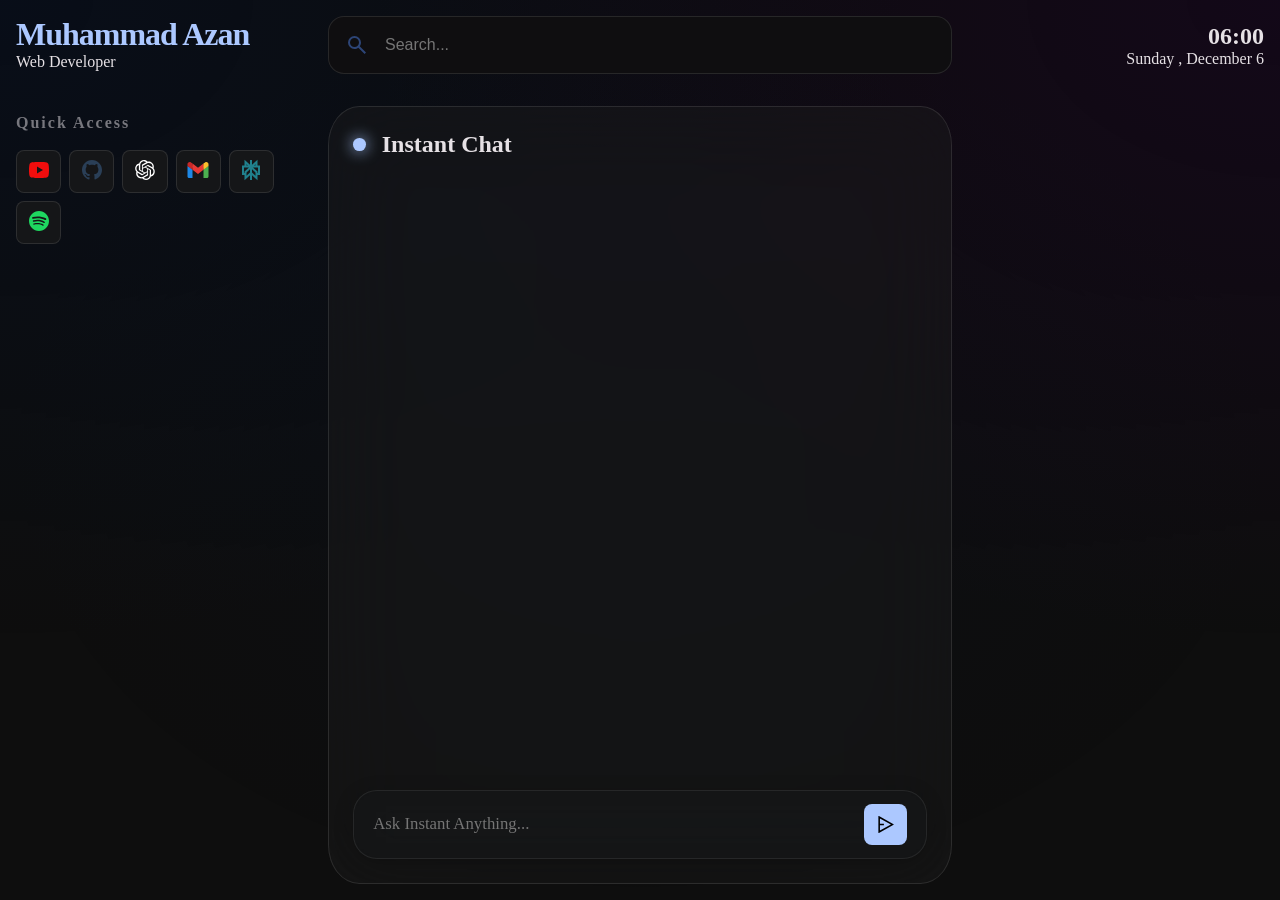
==== src/homepage/index.html @ 8e42c276 "feat: build homepage with quick access and AI assistant" ====
<!doctype html>
<html lang="en">
  <head>
    <meta charset="UTF-8" />
    <meta name="viewport" content="width=device-width, initial-scale=1.0" />
    <title>Orbit</title>
    <link rel="icon" href="../public/logo/icon-128.png" type="image/x-icon" />

    <link rel="stylesheet" href="../public/libs/github-dark.min.css" />
    <link rel="stylesheet" href="main.css" />

    <script src="../public/libs/highlight.min.js"></script>
    <script src="./main.js" defer type="module"></script>
  </head>
  <body>
    <div class="container">
      <div class="background"></div>

      <header>
        <div>
          <h1>Muhammad Azan</h1>
          <p>Web Developer</p>
        </div>

        <div class="searchInputContainer">
          <img src="../public/icons/search_icon.svg" alt="" />

          <form action="https://www.google.com/search" method="get">
            <input type="text" name="q" placeholder="Search..." autofocus />
          </form>
        </div>

        <div class="dateContainer">
          <p id="time">00:00</p>

          <div>
            <p>
              <span id="day">Monday</span>
              <span>,</span>
              <span id="month">January</span>
              <span id="date">1</span>
            </p>
          </div>
        </div>
      </header>

      <main>
        <section class="left">
          <div class="heading">
            <h2>Quick Access</h2>
          </div>
          <div class="quickAccessContainer"></div>
        </section>
        <section class="middle">
          <div class="aiChatContainer glassCard">
            <div class="header">
              <div class="aiHeading">
                <div class="circle"></div>
                <h2>Instant Chat</h2>
              </div>
            </div>

            <div class="chat no-scrollbar"></div>

            <div class="promptInputContainer">
              <input
                type="text"
                id="promptInput"
                placeholder="Ask Instant Anything..."
              />
              <button
                id="sendPrompt"
                class="hoverAnimation"
              >
                <img src="../public/icons/send.svg" alt="" />
              </button>
            </div>
          </div>
        </section>
        <section class="right"></section>
      </main>
    </div>
  </body>
</html>
---- src/public/libs/github-dark.min.css ----
pre code.hljs {
  display: block;
  overflow-x: auto;
  padding: 1em;
}
code.hljs {
  padding: 3px 5px;
}

.hljs {
  color: #c9d1d9;
  background: #0d1117;
}
.hljs-doctag,
.hljs-keyword,
.hljs-meta .hljs-keyword,
.hljs-template-tag,
.hljs-template-variable,
.hljs-type,
.hljs-variable.language_ {
  color: #ff7b72;
}
.hljs-title,
.hljs-title.class_,
.hljs-title.class_.inherited__,
.hljs-title.function_ {
  color: #d2a8ff;
}
.hljs-attr,
.hljs-attribute,
.hljs-literal,
.hljs-meta,
.hljs-number,
.hljs-operator,
.hljs-selector-attr,
.hljs-selector-class,
.hljs-selector-id,
.hljs-variable {
  color: #79c0ff;
}
.hljs-meta .hljs-string,
.hljs-regexp,
.hljs-string {
  color: #a5d6ff;
}
.hljs-built_in,
.hljs-symbol {
  color: #ffa657;
}
.hljs-code,
.hljs-comment,
.hljs-formula {
  color: #8b949e;
}
.hljs-name,
.hljs-quote,
.hljs-selector-pseudo,
.hljs-selector-tag {
  color: #7ee787;
}
.hljs-subst {
  color: #c9d1d9;
}
.hljs-section {
  color: #1f6feb;
  font-weight: 700;
}
.hljs-bullet {
  color: #f2cc60;
}
.hljs-emphasis {
  color: #c9d1d9;
  font-style: italic;
}
.hljs-strong {
  color: #c9d1d9;
  font-weight: 700;
}
.hljs-addition {
  color: #aff5b4;
  background-color: #033a16;
}
.hljs-deletion {
  color: #ffdcd7;
  background-color: #67060c;
}
---- src/homepage/main.css ----
@import url("./styles/global.css");
@import url("./styles/layout.css");
@import url("./styles/header.css");
@import url("./styles/quick_access.css");
@import url("./styles/ai_chat.css");
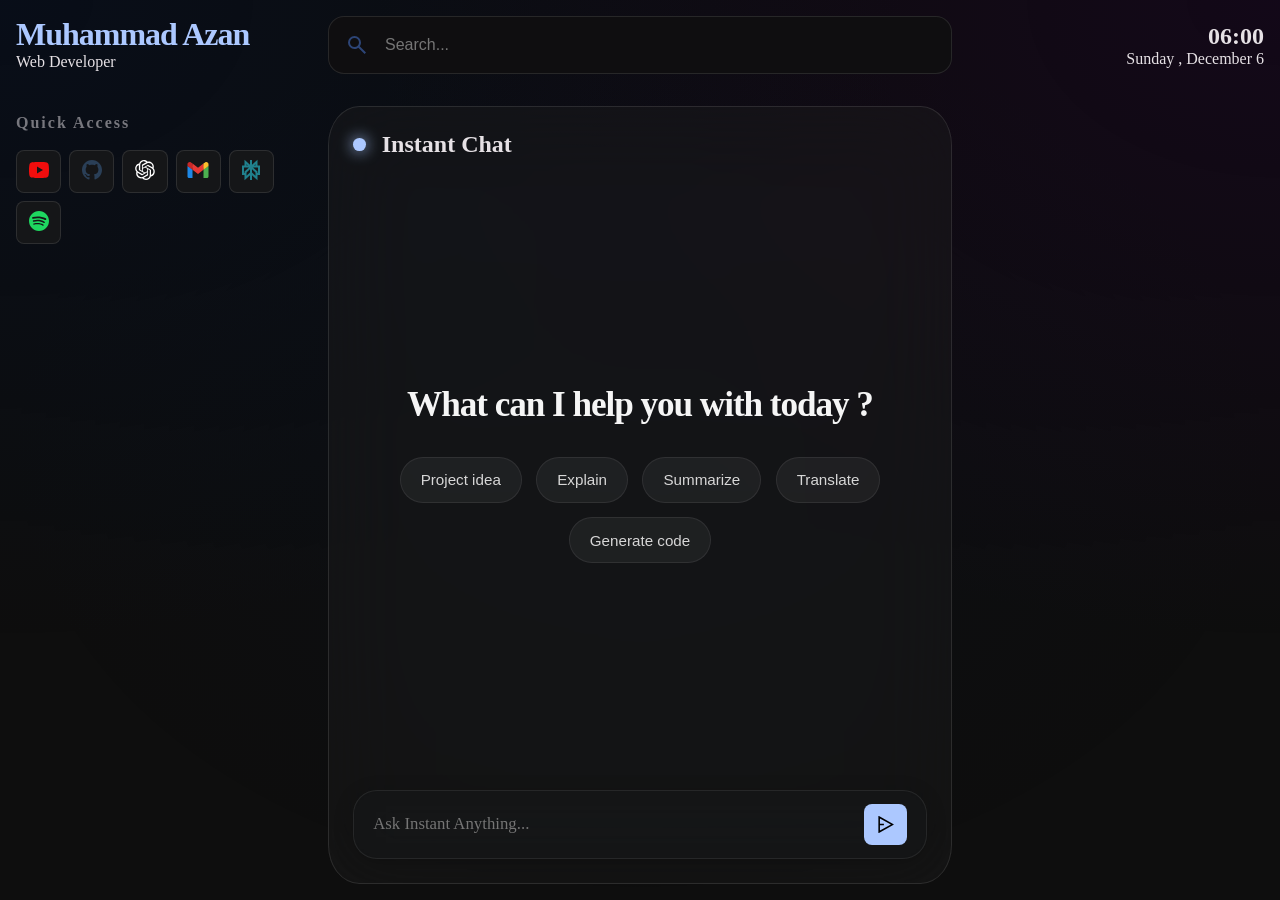
==== commit 0176d7f4: "feat: complete instant chat widget" ====
--- a/src/homepage/index.html
+++ b/src/homepage/index.html
@@ -23,7 +23,7 @@
         </div>
 
         <div class="searchInputContainer">
-          <img src="../public/icons/search_icon.svg" alt="" />
+          <img src="../public/icons/search.svg" alt="" />
 
           <form action="https://www.google.com/search" method="get">
             <input type="text" name="q" placeholder="Search..." autofocus />
@@ -68,10 +68,7 @@
                 id="promptInput"
                 placeholder="Ask Instant Anything..."
               />
-              <button
-                id="sendPrompt"
-                class="hoverAnimation"
-              >
+              <button id="sendPrompt" class="hoverAnimation">
                 <img src="../public/icons/send.svg" alt="" />
               </button>
             </div>
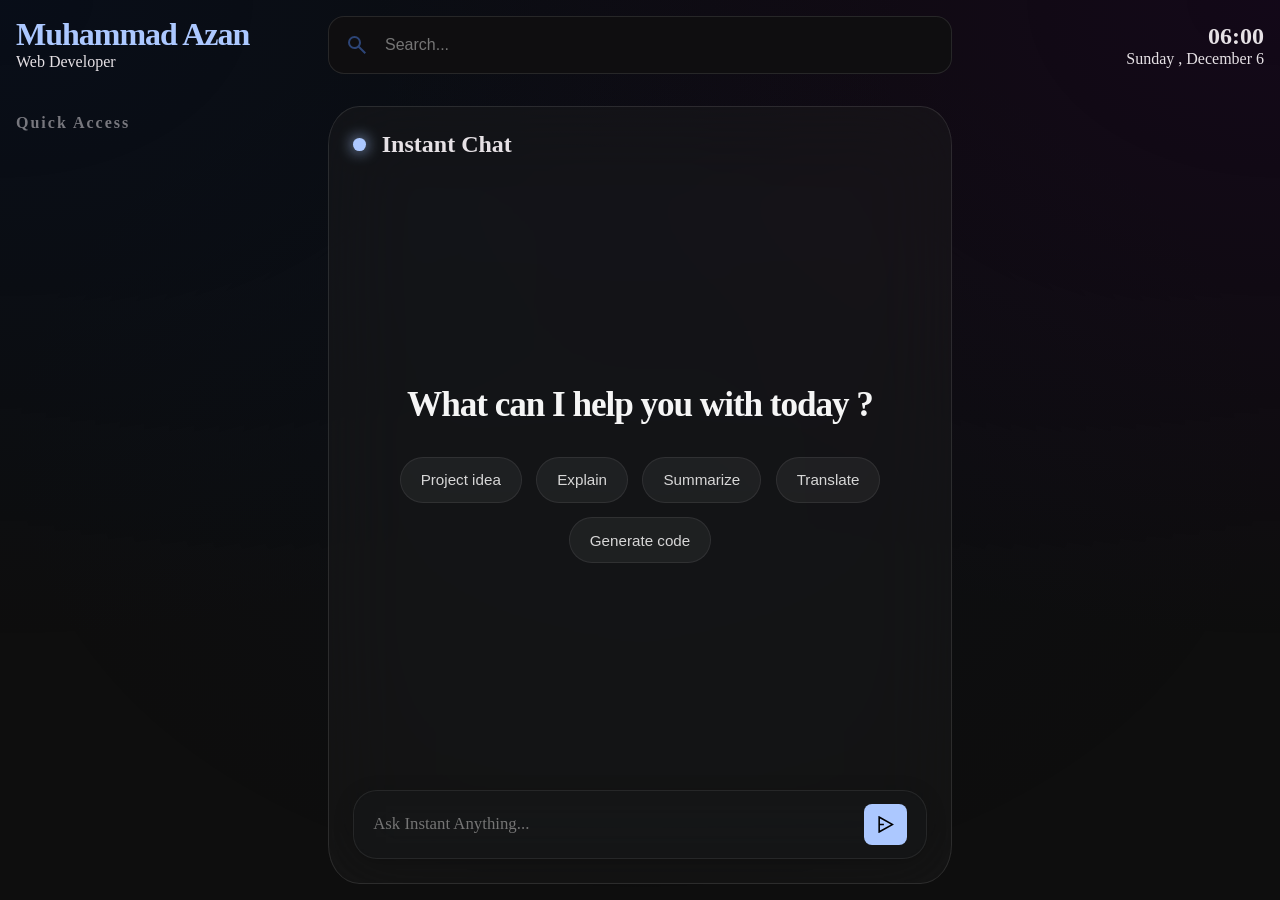
==== commit cb75c6c8: "feat: add quick access website drag and drop" ====
--- a/src/homepage/index.html
+++ b/src/homepage/index.html
@@ -49,7 +49,7 @@
           <div class="heading">
             <h2>Quick Access</h2>
           </div>
-          <div class="quickAccessContainer"></div>
+          <div class="quickAccessContainer no-scrollbar"></div>
         </section>
         <section class="middle">
           <div class="aiChatContainer glassCard">
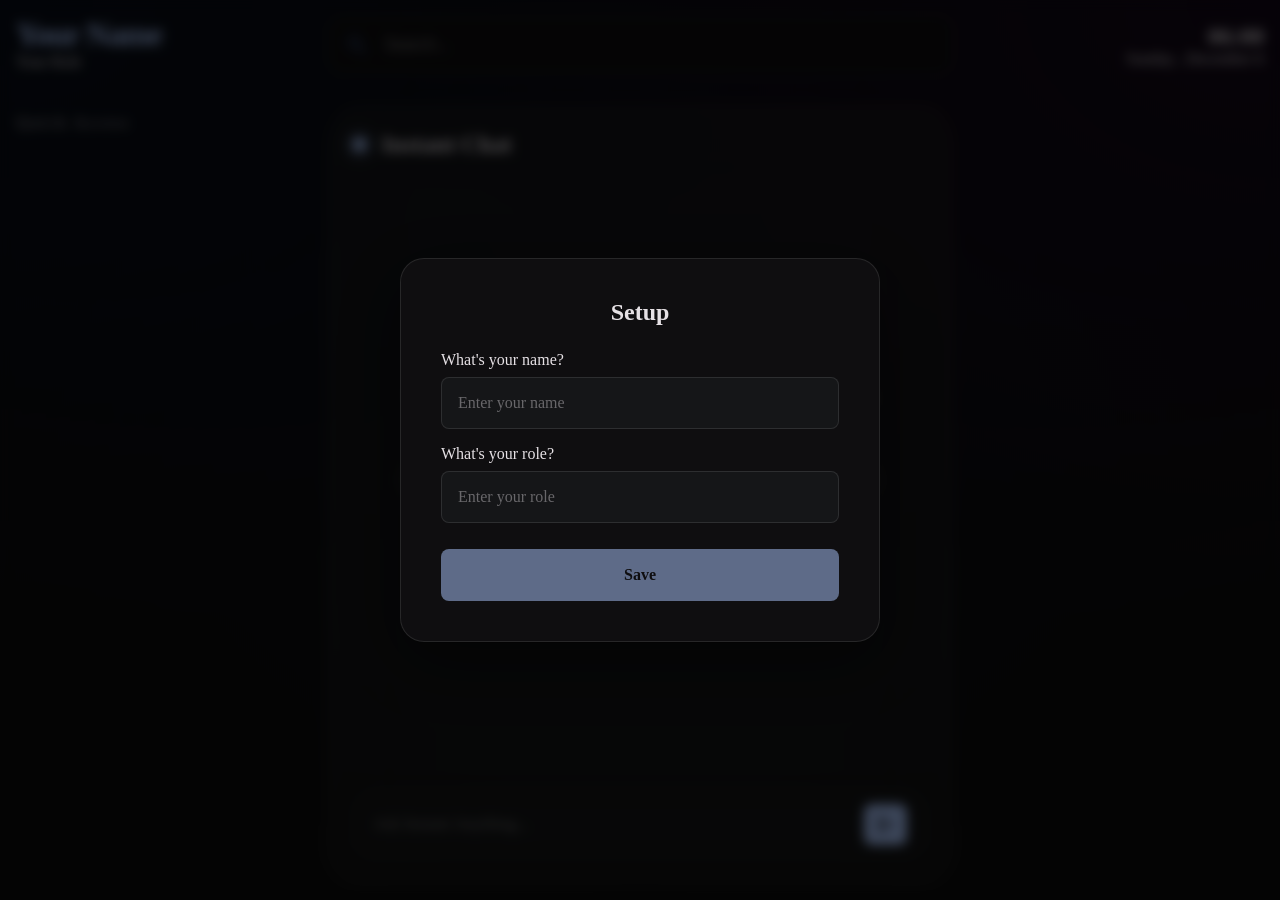
==== commit afdd57f3: "feat: add setup modal and fix some bugs" ====
--- a/src/homepage/index.html
+++ b/src/homepage/index.html
@@ -18,8 +18,8 @@
 
       <header>
         <div>
-          <h1>Muhammad Azan</h1>
-          <p>Web Developer</p>
+          <h1 id="userName">Your Name</h1>
+          <p id="userRole">Your Role</p>
         </div>
 
         <div class="searchInputContainer">
@@ -49,7 +49,7 @@
           <div class="heading">
             <h2>Quick Access</h2>
           </div>
-          <div class="quickAccessContainer no-scrollbar"></div>
+          <div class="quickAccessContainer"></div>
         </section>
         <section class="middle">
           <div class="aiChatContainer glassCard">
@@ -76,6 +76,35 @@
         </section>
         <section class="right"></section>
       </main>
+
+      <div class="setupModalContainer">
+        <form class="setupModal glassCard">
+          <h2>Setup</h2>
+          <div>
+            <p>What's your name?</p>
+            <input
+              required
+              type="text"
+              id="nameInput"
+              placeholder="Enter your name"
+              maxlength="14"
+              minlength="4"
+            />
+          </div>
+          <div>
+            <p>What's your role?</p>
+            <input
+              minlength="4"
+              maxlength="30"
+              type="text"
+              required
+              id="roleInput"
+              placeholder="Enter your role"
+            />
+          </div>
+          <button type="submit" id="saveInfo">Save</button>
+        </form>
+      </div>
     </div>
   </body>
 </html>
--- a/src/homepage/main.css
+++ b/src/homepage/main.css
@@ -2,4 +2,5 @@
 @import url("./styles/layout.css");
 @import url("./styles/header.css");
 @import url("./styles/quick_access.css");
-@import url("./styles/ai_chat.css");+@import url("./styles/ai_chat.css");
+@import url("./styles/setup_modal.css");
